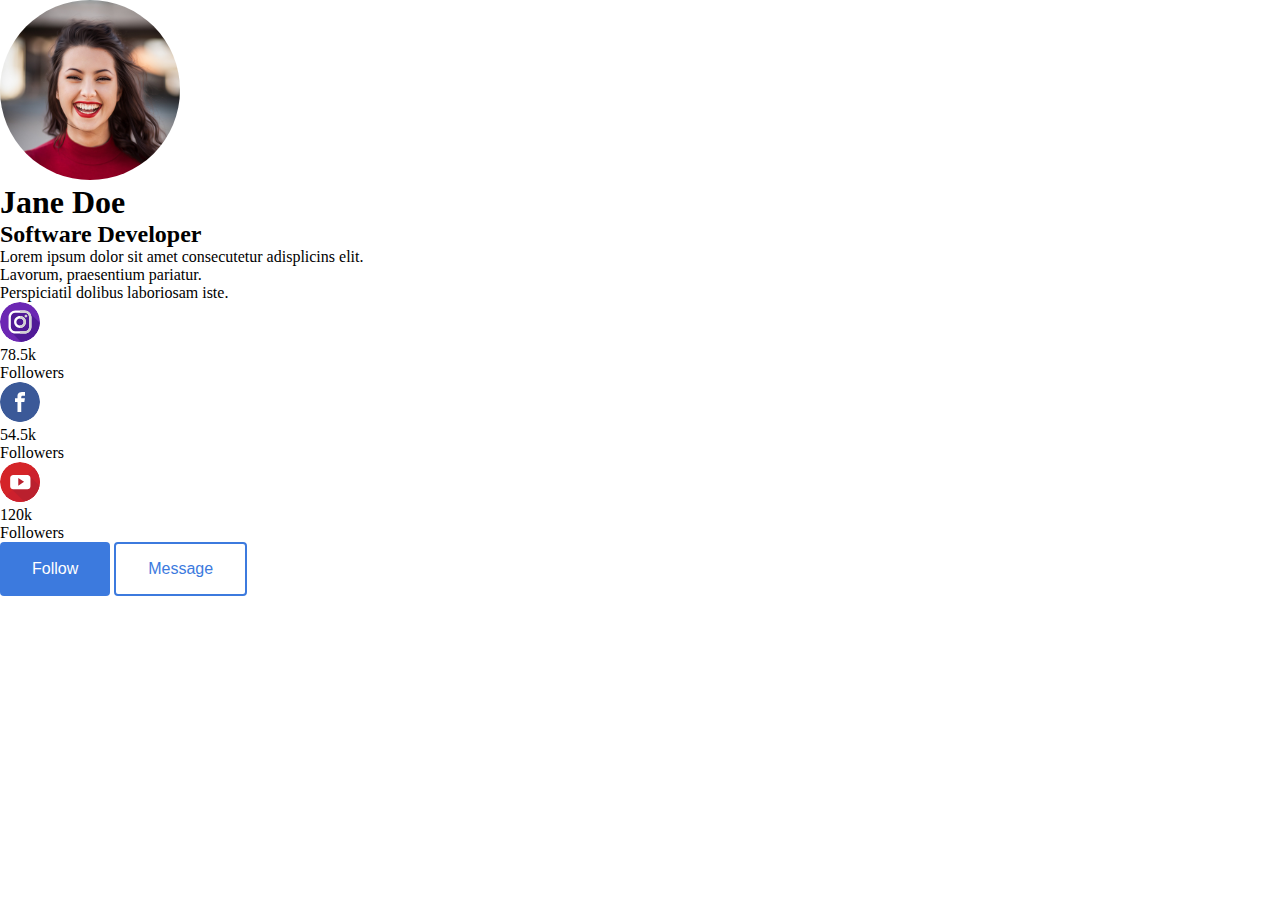
==== workshop1/index.html @ 938f194f "Workshop1 exercise" ====
<!DOCTYPE html>
<html lang="en">
<head>
    <meta charset="UTF-8">
    <meta http-equiv="X-UA-Compatible" content="IE=edge">
    <meta name="viewport" content="width=device-width, initial-scale=1.0">
    <title>Document</title>
    <link rel="stylesheet" href="./styles.css">
</head>
<body>
    <div class="profile-header">
        <img src="./assets/profilePicture.jpg" alt="profile-picture" id="profile-pic">
    </div>
    <div class="profile-body">
        <h1>Jane Doe</h1>
        <h2>Software Developer</h2>
        <p>Lorem ipsum dolor sit amet consecutetur adisplicins elit. Lavorum, praesentium pariatur.<br>
        Perspiciatil dolibus laboriosam iste.
        </p>
        <div id="Icons">
            <div id="Icon1">
                <img src="./assets/instagram-svgrepo-com.svg" alt="Insta" id="icon-pic">
                <p id="qua">78.5k</p>
                <p id="mini">Followers</p>
            </div>
            <div id="Icon2">
                <img src="./assets/facebook-svgrepo-com.svg" alt="face" id="icon-pic">
                <p id="qua">54.5k</p>
                <p id="mini">Followers</p>
            </div>
            <div id="Icon3">
                <img src="./assets/youtube-svgrepo-com.svg" alt="yt" id="icon-pic">
                <p id="qua">120k</p>
                <p id="mini">Followers</p>
            </div>
        </div>
    </div>
    <div class="profile-footer">
        <Button id="button">Follow</Button>
        <Button id="flatButton">Message</Button>
    </div>
</body>
</html>
---- workshop1/styles.css ----
*{ 
    box-sizing: border-box;
    background-color: linear-gradient(#4f5d75,#2d3142);
    margin: 0px; 
    padding: 0px; 
    border: 0px; }
body  { 
    background-color: #fff;
    height: 565.95px;
    width: 398px; 
    margin: 0px; 
    padding: 0px; 
}

img { 
    border: 0px; 
    margin: 0px; 
    padding: 0px; 
    top: 0px; 
    left: 0px; 
    width: 320px; 
    z-index: 0; }

#profile-pic{
    width: 180px;
    height: 180px;
    border-radius: 150px;
}
#icon-pic{
    width: 40px;
    height: 40px;
    border-radius: 150px;
}
#icons{
    width:100%;
    position:relative;
    text-align:left;
    left:0;
}
#profile-footer{
    flex: auto;
}
#button{
  background-color: #3c7ade; 
  border-radius: 4px;
  border: none;
  color: #fff;
  padding: 18px 32px;
  text-align: center;
  text-decoration: none;
  display: inline-block;
  font-size: 16px;
}
#flatButton{
    background-color: #fff; 
    border-radius: 4px;
    border: 2px solid #3c7ade;
    color: #3c7ade;
    padding: 16px 32px;
    text-align: center;
    text-decoration: none;
    display: inline-block;
    font-size: 16px;
  }
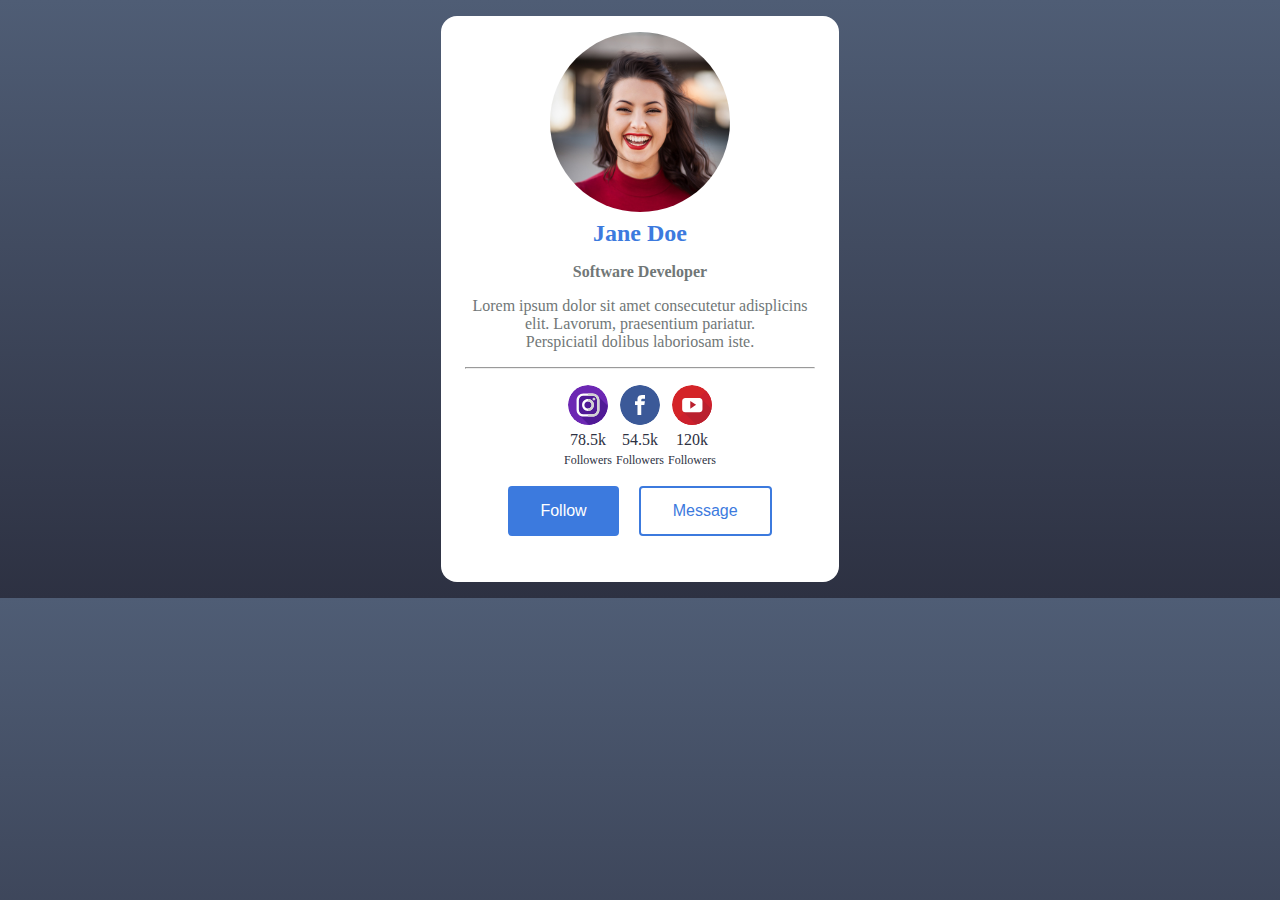
==== commit 28755b8e: "Avances del workshop1" ====
--- a/workshop1/index.html
+++ b/workshop1/index.html
@@ -8,34 +8,31 @@
     <link rel="stylesheet" href="./styles.css">
 </head>
 <body>
-    <div class="profile-header">
+    <div class="card">
         <img src="./assets/profilePicture.jpg" alt="profile-picture" id="profile-pic">
-    </div>
-    <div class="profile-body">
         <h1>Jane Doe</h1>
         <h2>Software Developer</h2>
-        <p>Lorem ipsum dolor sit amet consecutetur adisplicins elit. Lavorum, praesentium pariatur.<br>
+        <p class="description">Lorem ipsum dolor sit amet consecutetur adisplicins elit. Lavorum, praesentium pariatur.<br>
         Perspiciatil dolibus laboriosam iste.
         </p>
-        <div id="Icons">
-            <div id="Icon1">
+        <hr/>
+        <div class="icon">
+            <div id="iconito">
                 <img src="./assets/instagram-svgrepo-com.svg" alt="Insta" id="icon-pic">
-                <p id="qua">78.5k</p>
-                <p id="mini">Followers</p>
+                <p class="qua">78.5k</p>
+                <p class="mini">Followers</p>
             </div>
-            <div id="Icon2">
+            <div class="iconito">
                 <img src="./assets/facebook-svgrepo-com.svg" alt="face" id="icon-pic">
-                <p id="qua">54.5k</p>
-                <p id="mini">Followers</p>
+                <p class="qua">54.5k</p>
+                <p class="mini">Followers</p>
             </div>
-            <div id="Icon3">
+            <div class="iconito">
                 <img src="./assets/youtube-svgrepo-com.svg" alt="yt" id="icon-pic">
-                <p id="qua">120k</p>
-                <p id="mini">Followers</p>
+                <p class="qua">120k</p>
+                <p class="mini">Followers</p>
             </div>
         </div>
-    </div>
-    <div class="profile-footer">
         <Button id="button">Follow</Button>
         <Button id="flatButton">Message</Button>
     </div>
--- a/workshop1/styles.css
+++ b/workshop1/styles.css
@@ -1,51 +1,82 @@
 *{ 
     box-sizing: border-box;
-    background-color: linear-gradient(#4f5d75,#2d3142);
     margin: 0px; 
     padding: 0px; 
-    border: 0px; }
-body  { 
+}
+body{
+    background: linear-gradient(#4f5d75, #2d3142);
+    display: flex;
+    align-items: center;
+    justify-content: center; 
+}
+.card{
     background-color: #fff;
     height: 565.95px;
     width: 398px; 
-    margin: 0px; 
-    padding: 0px; 
+    border-radius: 16px;
+    margin: 16px;
+    padding: 16px;
+    text-align: center;
 }
-
-img { 
-    border: 0px; 
-    margin: 0px; 
-    padding: 0px; 
-    top: 0px; 
-    left: 0px; 
-    width: 320px; 
-    z-index: 0; }
 
 #profile-pic{
     width: 180px;
     height: 180px;
     border-radius: 150px;
+    display: block;
+    margin-left: auto;
+    margin-right: auto;
+}
+
+h1{ 
+    padding: 8px;
+    font-size: 24px;
+    color: #3c7ade;
+}
+h2{
+    padding: 8px;
+    font-size: 16px;
+    color: #717777;
+}
+p.description{
+    padding: 8px;
+    color: #717777;
+}
+hr{
+    margin: 8px;
+}
+p.qua{
+    padding: 2px;
+    color: #2d3142;
+}
+p.mini{
+    padding: 2px;
+    color: #2d3142;
+    font-size: 12px;
+}
+.icon{
+    display: flex;
+    align-items: center;
+    justify-content: center; 
+    margin-top: 16px;
+    margin-bottom: 16px;
+
+}
+.iconito{
+    
 }
 #icon-pic{
     width: 40px;
     height: 40px;
     border-radius: 150px;
 }
-#icons{
-    width:100%;
-    position:relative;
-    text-align:left;
-    left:0;
-}
-#profile-footer{
-    flex: auto;
-}
 #button{
   background-color: #3c7ade; 
   border-radius: 4px;
   border: none;
   color: #fff;
-  padding: 18px 32px;
+  margin-right: 8px;
+  padding: 16px 32px;
   text-align: center;
   text-decoration: none;
   display: inline-block;
@@ -56,7 +87,8 @@
     border-radius: 4px;
     border: 2px solid #3c7ade;
     color: #3c7ade;
-    padding: 16px 32px;
+    padding: 14px 32px;
+    margin-left: 8px;
     text-align: center;
     text-decoration: none;
     display: inline-block;
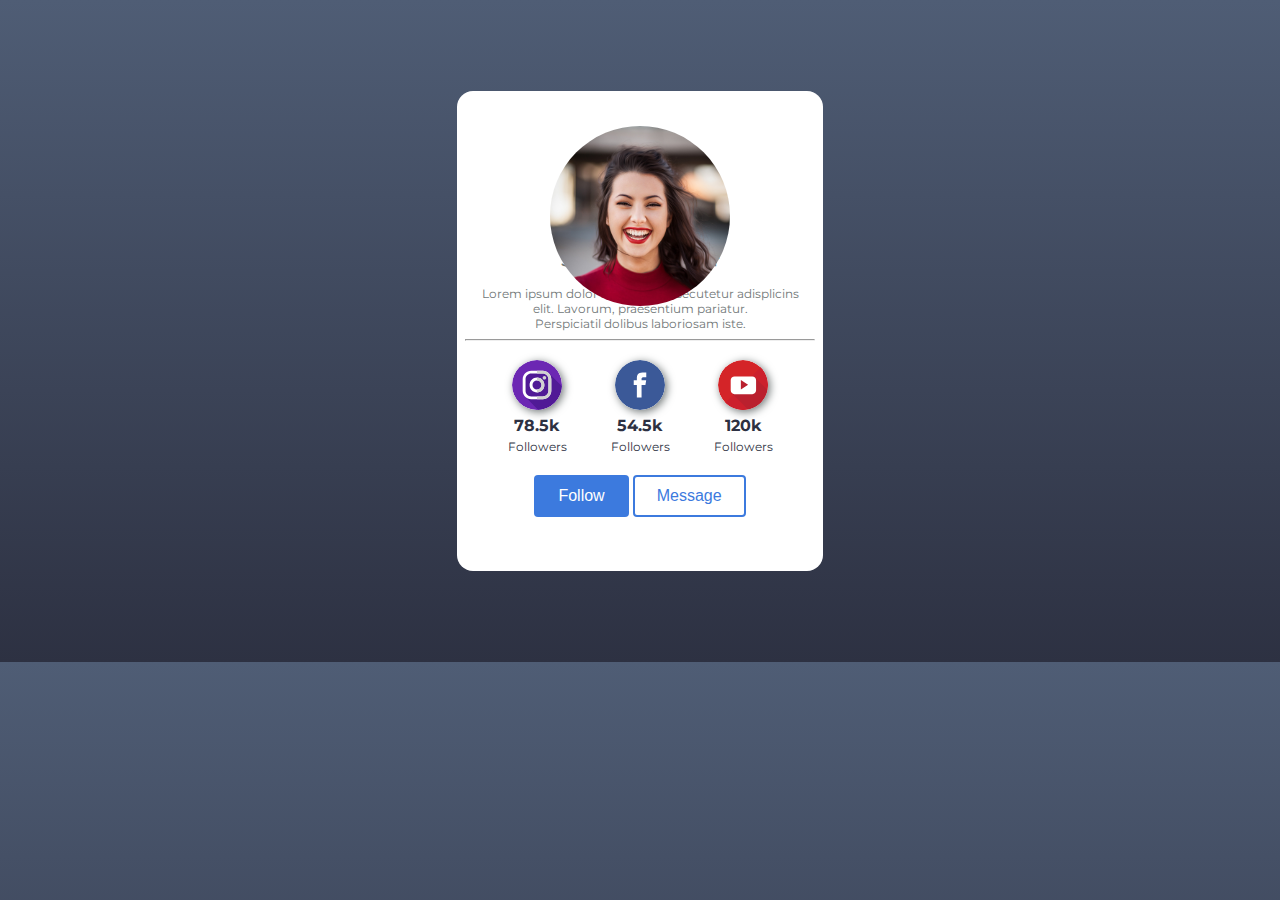
==== commit 452dde82: "Mejoras del archivo CSS 3" ====
--- a/workshop1/index.html
+++ b/workshop1/index.html
@@ -9,15 +9,16 @@
 </head>
 <body>
     <div class="card">
-        <img src="./assets/profilePicture.jpg" alt="profile-picture" id="profile-pic">
+        <img src="./assets/profilePicture.jpg" alt="profile-picture" id="portrait">
+        <div class="bodyCard">
         <h1>Jane Doe</h1>
         <h2>Software Developer</h2>
         <p class="description">Lorem ipsum dolor sit amet consecutetur adisplicins elit. Lavorum, praesentium pariatur.<br>
         Perspiciatil dolibus laboriosam iste.
         </p>
         <hr/>
-        <div class="icon">
-            <div id="iconito">
+        <div class="social-icons">
+            <div class="iconito">
                 <img src="./assets/instagram-svgrepo-com.svg" alt="Insta" id="icon-pic">
                 <p class="qua">78.5k</p>
                 <p class="mini">Followers</p>
@@ -33,8 +34,11 @@
                 <p class="mini">Followers</p>
             </div>
         </div>
-        <Button id="button">Follow</Button>
-        <Button id="flatButton">Message</Button>
+        <div class="buttons">
+            <Button id="button">Follow</Button>
+            <Button id="flatButton">Message</Button>
+        </div>
+    </div>
     </div>
 </body>
 </html>--- a/workshop1/styles.css
+++ b/workshop1/styles.css
@@ -3,80 +3,100 @@
     margin: 0px; 
     padding: 0px; 
 }
+@font-face { font-family: montse-regular; 
+    src: url('./assets/Montserrat/static/Montserrat-Regular.ttf'); } 
+@font-face { font-family: montse-bold; 
+    src: url('./assets/Montserrat/static/Montserrat-Bold.ttf'); }
+
 body{
     background: linear-gradient(#4f5d75, #2d3142);
     display: flex;
     align-items: center;
-    justify-content: center; 
+    justify-content: center;
+    margin: 40px;
 }
 .card{
-    background-color: #fff;
     height: 565.95px;
     width: 398px; 
+    margin: 8px;
+    display: flex;
+    align-items: center;
+    justify-content: center;
+}
+.bodyCard{
+    background-color: #fff;
+    padding: 0px 8px 8px 8px;
+    height: 480px;
+    width: 366px; 
     border-radius: 16px;
-    margin: 16px;
-    padding: 16px;
     text-align: center;
 }
-
-#profile-pic{
+#portrait{
     width: 180px;
     height: 180px;
     border-radius: 150px;
     display: block;
-    margin-left: auto;
-    margin-right: auto;
+    position: absolute;
+    margin-top: -230px;
 }
-
 h1{ 
-    padding: 8px;
-    font-size: 24px;
+    padding: 110px 8px 8px 8px;
+    font-size: 28px;
     color: #3c7ade;
+    font-family: montse-bold;
 }
 h2{
     padding: 8px;
     font-size: 16px;
     color: #717777;
+    font-family: montse-regular;
 }
 p.description{
     padding: 8px;
     color: #717777;
+    font-size: 12px;
+    font-family: montse-regular;
 }
 hr{
-    margin: 8px;
+    color: #717777;
 }
 p.qua{
     padding: 2px;
     color: #2d3142;
+    font-family: montse-bold;
 }
 p.mini{
     padding: 2px;
     color: #2d3142;
     font-size: 12px;
+    font-family: montse-regular;
 }
-.icon{
+.social-icons{
+    width: 350px;
+    height: 117.98px;
     display: flex;
     align-items: center;
     justify-content: center; 
-    margin-top: 16px;
-    margin-bottom: 16px;
+    margin: 8px 0px 8px 0px;
+    gap: 40px;
+}
+#icon-pic{
+    width: 50px;
+    height: 50px;
+    border-radius: 150px;
+    box-shadow: 2px 2px 8px #717777;
 
 }
-.iconito{
-    
-}
-#icon-pic{
-    width: 40px;
+.buttons{
+    width: 350px;
     height: 40px;
-    border-radius: 150px;
 }
 #button{
   background-color: #3c7ade; 
   border-radius: 4px;
   border: none;
   color: #fff;
-  margin-right: 8px;
-  padding: 16px 32px;
+  padding: 12px 24px;
   text-align: center;
   text-decoration: none;
   display: inline-block;
@@ -87,10 +107,18 @@
     border-radius: 4px;
     border: 2px solid #3c7ade;
     color: #3c7ade;
-    padding: 14px 32px;
-    margin-left: 8px;
+    padding: 10px 22px;
     text-align: center;
     text-decoration: none;
     display: inline-block;
     font-size: 16px;
+  }
+  #icon-pic:hover{
+    transform: scale(1.08);
+  }
+  #button:hover{
+    transform: scale(1.05);
+  }
+  #flatButton:hover{
+    transform: scale(1.05);
   }